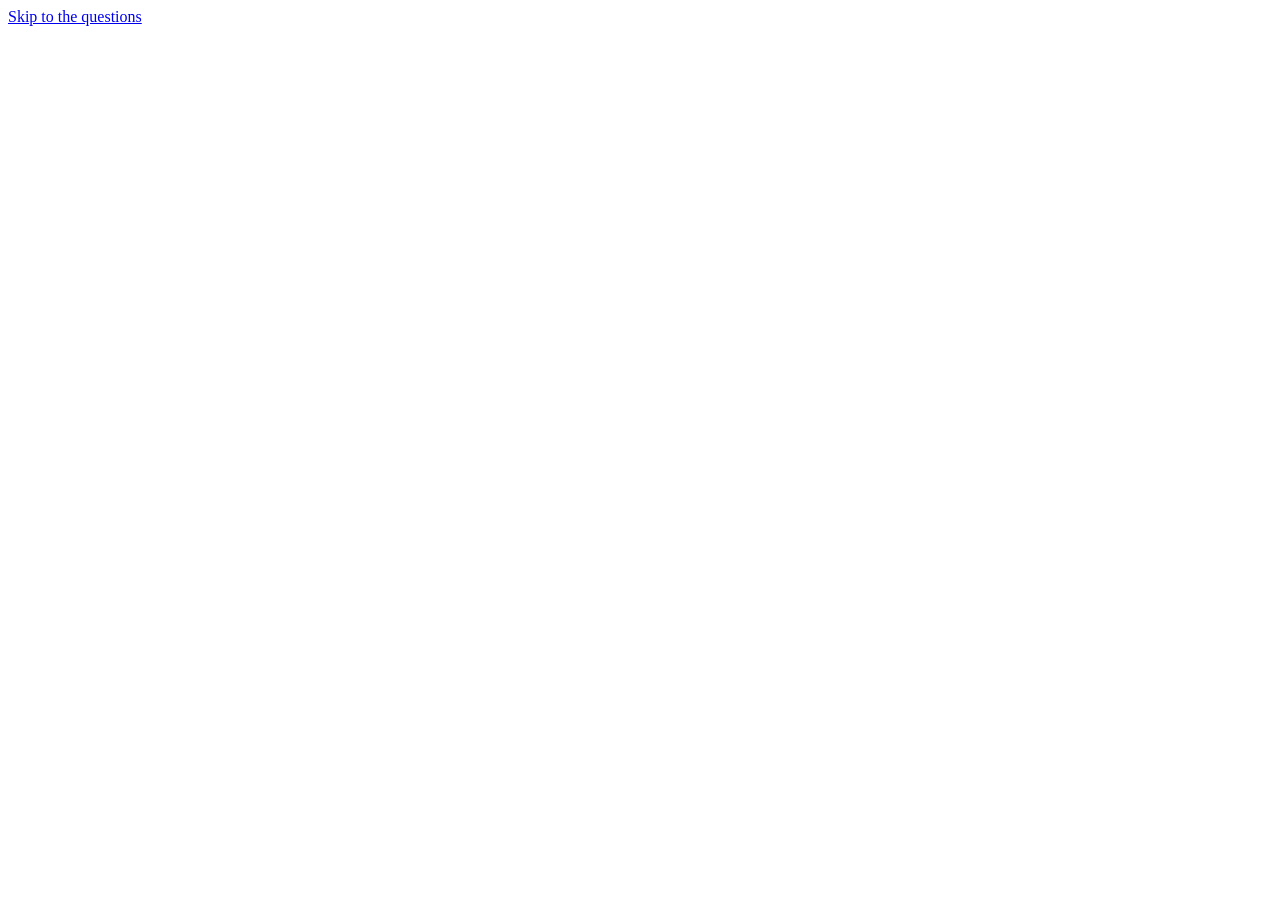
==== index.html @ 03d956d0 "Setting up index.html structure" ====
<!DOCTYPE html>
<html lang="en">
<head>
  <title>Driving Test — Practice Mode</title>
  <link rel="stylesheet" href="css/style.css">
</head>
<body id="top">
  <a class="skip-link" href="#questions">Skip to the questions</a>

  <header class="hero">

  </header>

  <main id="main">
    <section id="questions" class="container questions-section" aria-labelledby="questions-title">
    </section>
  </main>

  <footer class="site-footer">
   
  </footer>

  <script src="js/questions.js" defer></script>
  <script src="js/quiz.js" defer></script>
</body>
</html>
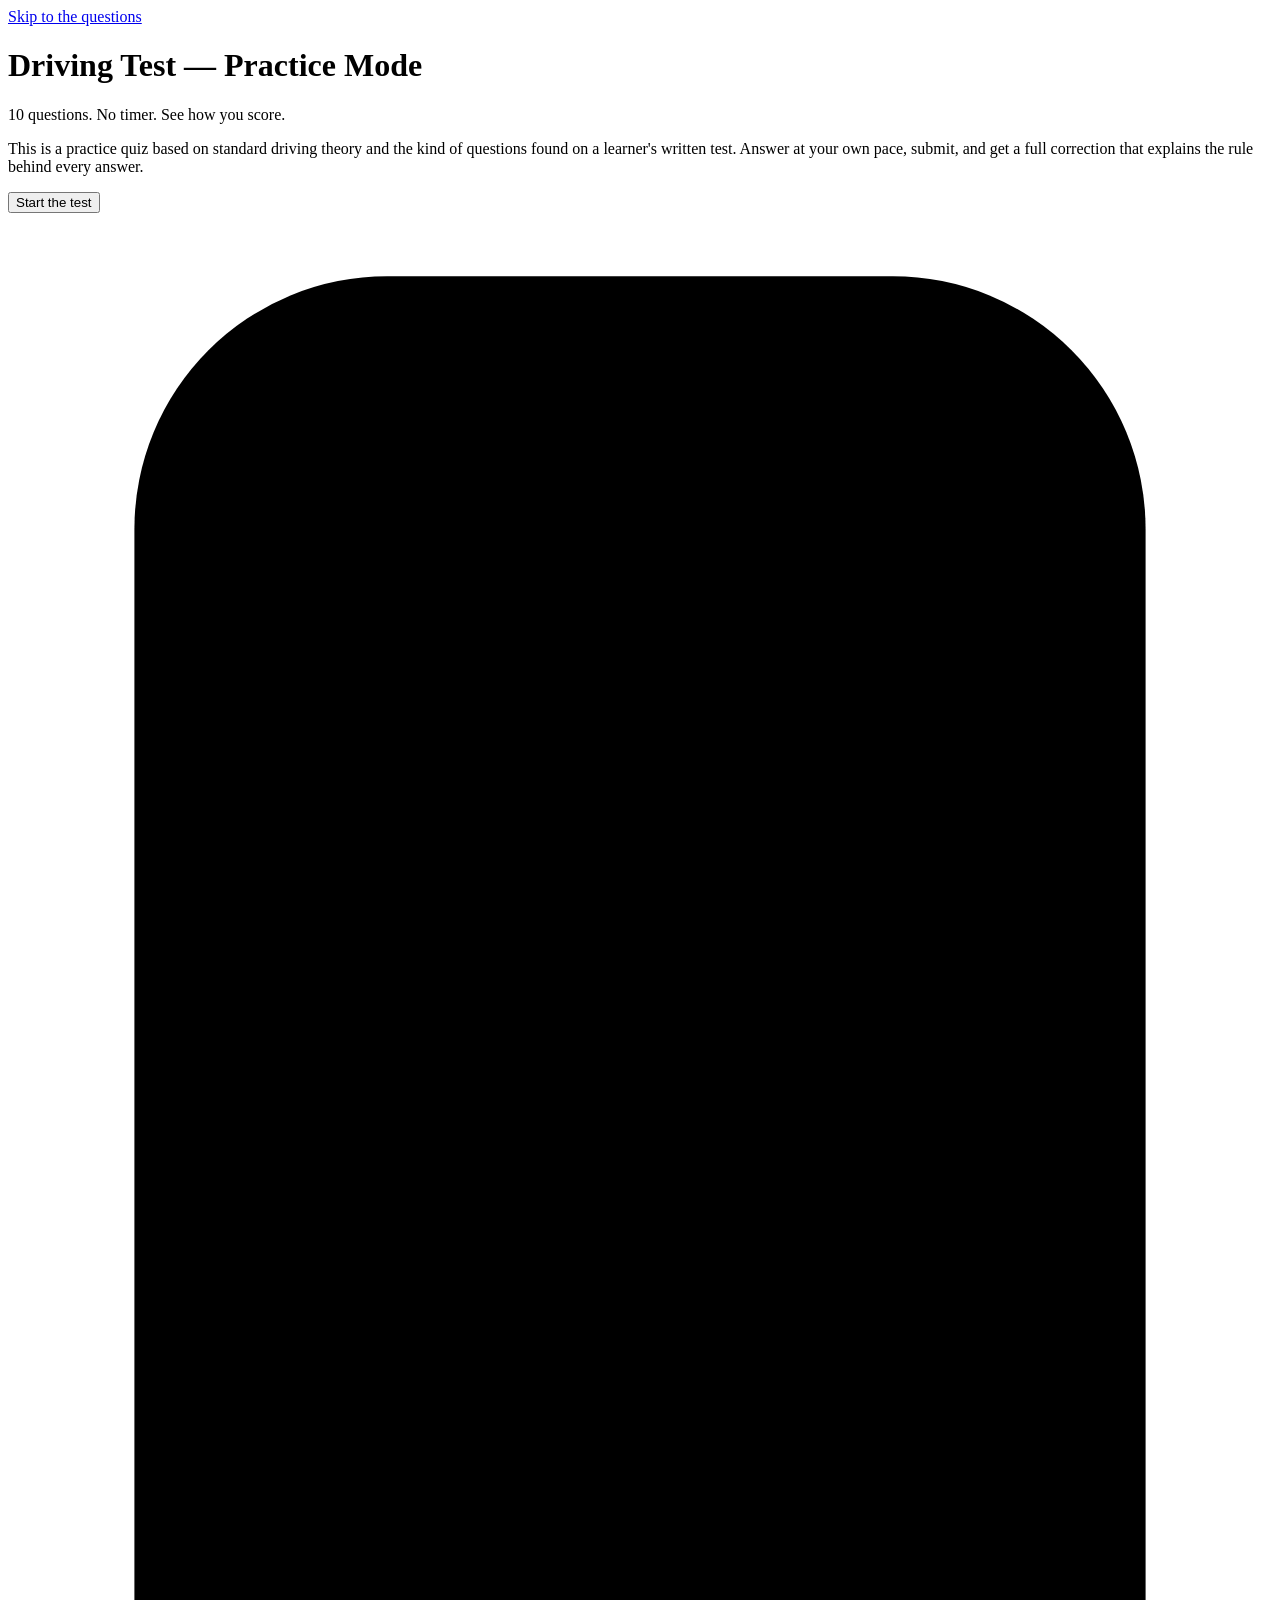
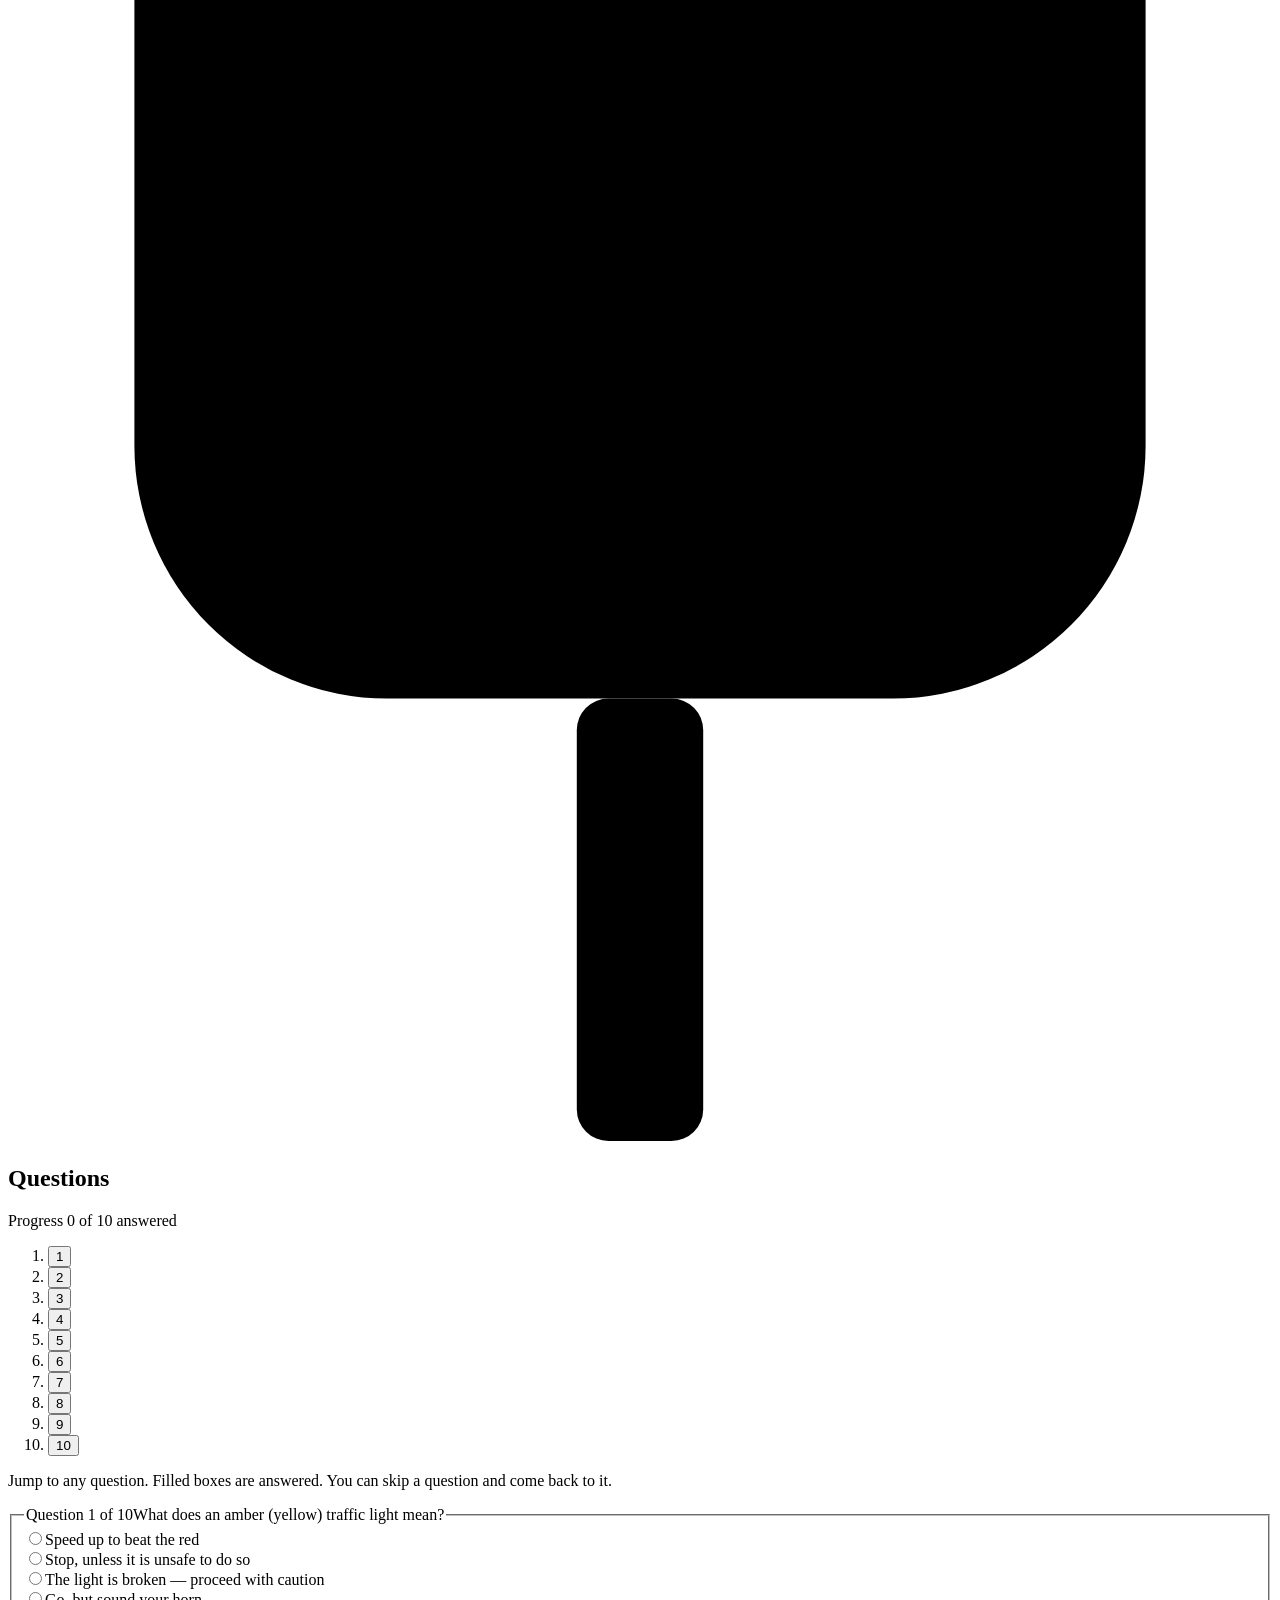
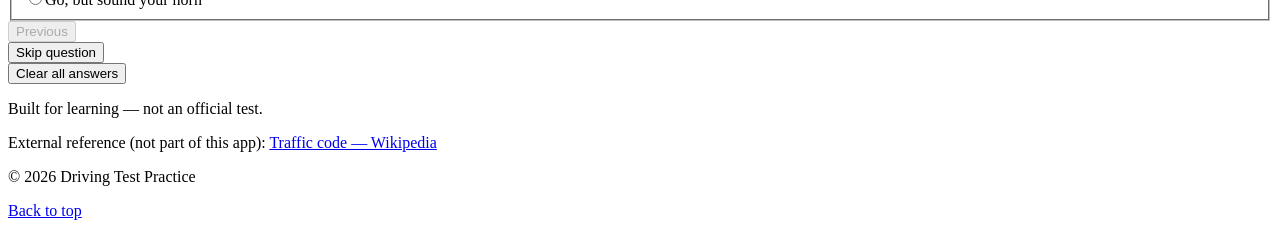
==== commit 48382860: "Finish writing index.html file" ====
--- a/index.html
+++ b/index.html
@@ -1,6 +1,10 @@
 <!DOCTYPE html>
 <html lang="en">
 <head>
+  <meta charset="utf-8">
+  <meta name="viewport" content="width=device-width, initial-scale=1">
+  <meta name="color-scheme" content="light dark">
+  <meta name="description" content="A 10-question driving theory practice quiz with instant grading and a full correction.">
   <title>Driving Test — Practice Mode</title>
   <link rel="stylesheet" href="css/style.css">
 </head>
@@ -8,16 +12,72 @@
   <a class="skip-link" href="#questions">Skip to the questions</a>
 
   <header class="hero">
-
+    <div class="signal-strip" aria-hidden="true"><span></span><span></span><span></span></div>
+    <div class="container hero-inner">
+      <div class="hero-copy">
+        <h1>Driving Test — Practice Mode</h1>
+        <p class="subtitle">10 questions. No timer. See how you score.</p>
+        <p class="intro">This is a practice quiz based on standard driving theory and the kind of questions found on a learner's written test. Answer at your own pace, submit, and get a full correction that explains the rule behind every answer.</p>
+        <button type="button" class="btn btn-secondary" id="start-btn">Start the test</button>
+      </div>
+      <svg class="hero-art" viewBox="0 0 80 160" role="img" aria-label="Illustration of a traffic light" focusable="false">
+        <rect class="tl-pole" x="36" y="132" width="8" height="28" rx="2"></rect>
+        <rect class="tl-body" x="8" y="4" width="64" height="128" rx="16"></rect>
+        <circle class="tl-red" cx="40" cy="36" r="14"></circle>
+        <circle class="tl-amber" cx="40" cy="68" r="14"></circle>
+        <circle class="tl-green" cx="40" cy="100" r="14"></circle>
+      </svg>
+    </div>
   </header>
 
   <main id="main">
     <section id="questions" class="container questions-section" aria-labelledby="questions-title">
+      <h2 id="questions-title" class="section-title" tabindex="-1">Questions</h2>
+
+      <div class="progress">
+        <div class="progress-label">
+          <span>Progress</span>
+          <span id="progress-text">0 of 10 answered</span>
+        </div>
+        <div class="progress-track" id="progress-track" role="progressbar" aria-label="Questions answered" aria-valuemin="0" aria-valuemax="10" aria-valuenow="0">
+          <div class="progress-fill" id="progress-fill"></div>
+        </div>
+      </div>
+
+      <form id="quiz-form" novalidate>
+        <nav class="question-nav" aria-label="Question navigator">
+          <ol id="question-nav"></ol>
+          <p class="nav-hint">Jump to any question. Filled boxes are answered. You can skip a question and come back to it.</p>
+        </nav>
+
+        <div id="question-list"></div>
+
+        <div id="form-error" class="form-error" aria-live="polite"></div>
+
+        <div class="nav-controls">
+          <button type="button" class="btn btn-outline-primary" id="prev-btn">Previous</button>
+          <div class="nav-right">
+            <button type="button" class="btn btn-primary" id="next-btn">Next question</button>
+            <button type="submit" class="btn btn-primary" id="submit-btn" hidden>Submit answers</button>
+          </div>
+        </div>
+
+        <div class="actions">
+          <button type="button" class="btn btn-outline-secondary" id="clear-btn">Clear all answers</button>
+        </div>
+      </form>
     </section>
   </main>
 
   <footer class="site-footer">
-   
+    <div class="container">
+      <p>Built for learning — not an official test.</p>
+      <p>External reference (not part of this app): <a class="text-link" href="https://en.wikipedia.org/wiki/Traffic_code" target="_blank" rel="noopener noreferrer">Traffic code — Wikipedia</a></p>
+      <div class="footer-row">
+        <p>© <span id="year">2026</span> Driving Test Practice</p>
+        <a class="text-link" href="#top">Back to top</a>
+      </div>
+    </div>
   </footer>
 
   <script src="js/questions.js" defer></script>
